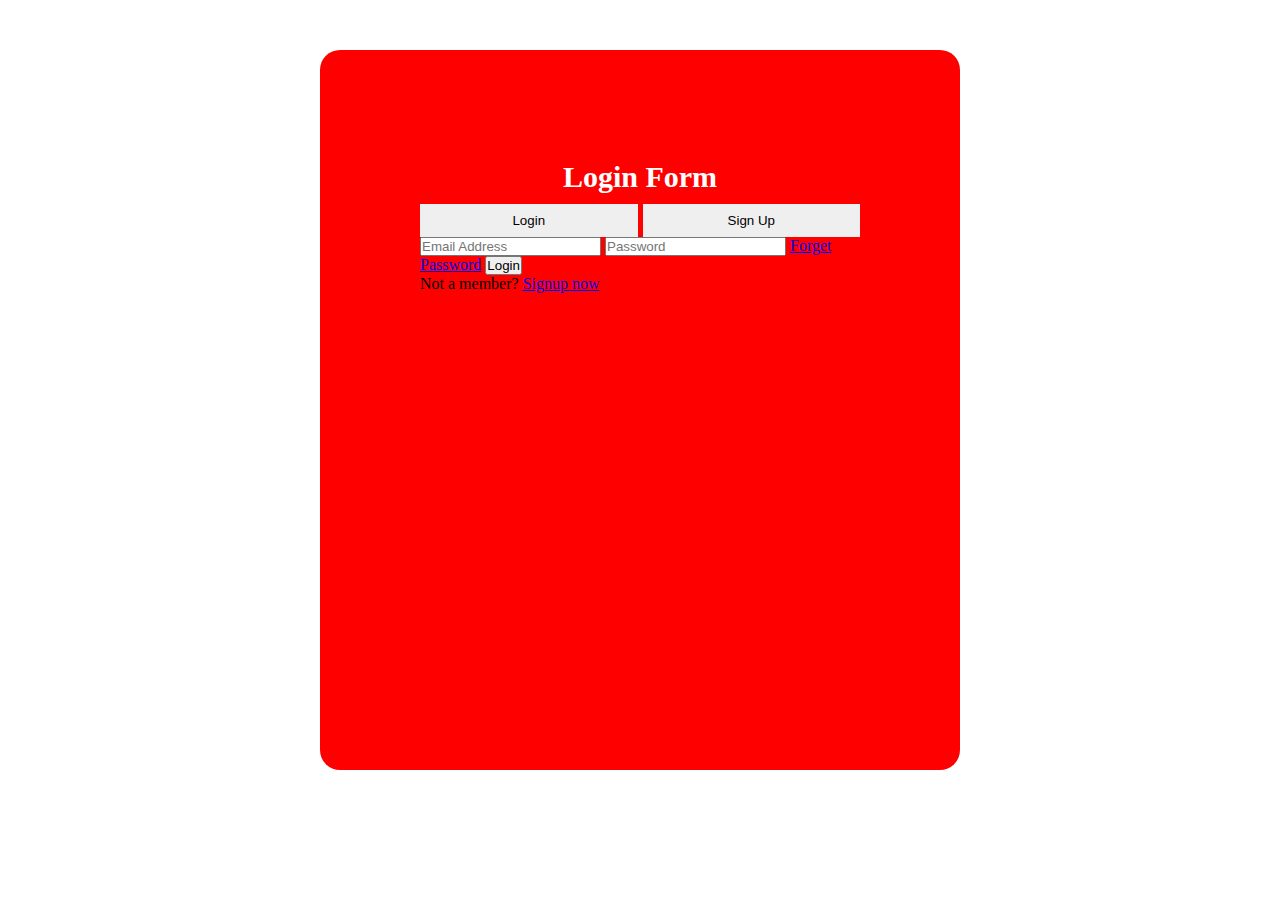
==== Login/index.html @ 33b37d5c "initial commit" ====
<!DOCTYPE html>
<html lang="en">
  <head>
    <meta charset="UTF-8" />
    <meta http-equiv="X-UA-Compatible" content="IE=edge" />
    <meta name="viewport" content="width=device-width, initial-scale=1.0" />
    <link rel="stylesheet" href="style.css" type="text/css" />
    <title>Login Page</title>
  </head>
  <body>
    <div class="content">
      <h2>Login Form</h2>
      <div class="buttons">
        <button>Login</button>
        <button>Sign Up</button>
      </div>
      <form action="" target="-_self" method="post">
        <input type="text" name="email" placeholder="Email Address" />
        <input type="password" name="password" placeholder="Password" />
        <a href="#">Forget Password</a>
        <button type="submit">Login</button>
      </form>
      <p>Not a member? <a href="#">Signup now</a></p>
    </div>
  </body>
</html>
---- Login/style.css ----
* {
  margin: 0;
  padding: 0;
  box-sizing: border-box;
}
div.content {
  background: red;
  padding: 100px;
  width: 50%;
  margin: 50px auto 0 auto;
  height: 80vh;
  border-radius: 20px;
}
h2 {
  color: white;
  margin: 10px 0;
  text-align: center;
  font-size: 30px;
}
div.buttons {
  display: flex;
  background: none;
  justify-content: space-between;
  gap: 5px;
  width: auto;
}
div.buttons button {
  width: 50%;
  outline: 0;
  border: 0;
  padding: 9px 0;
}
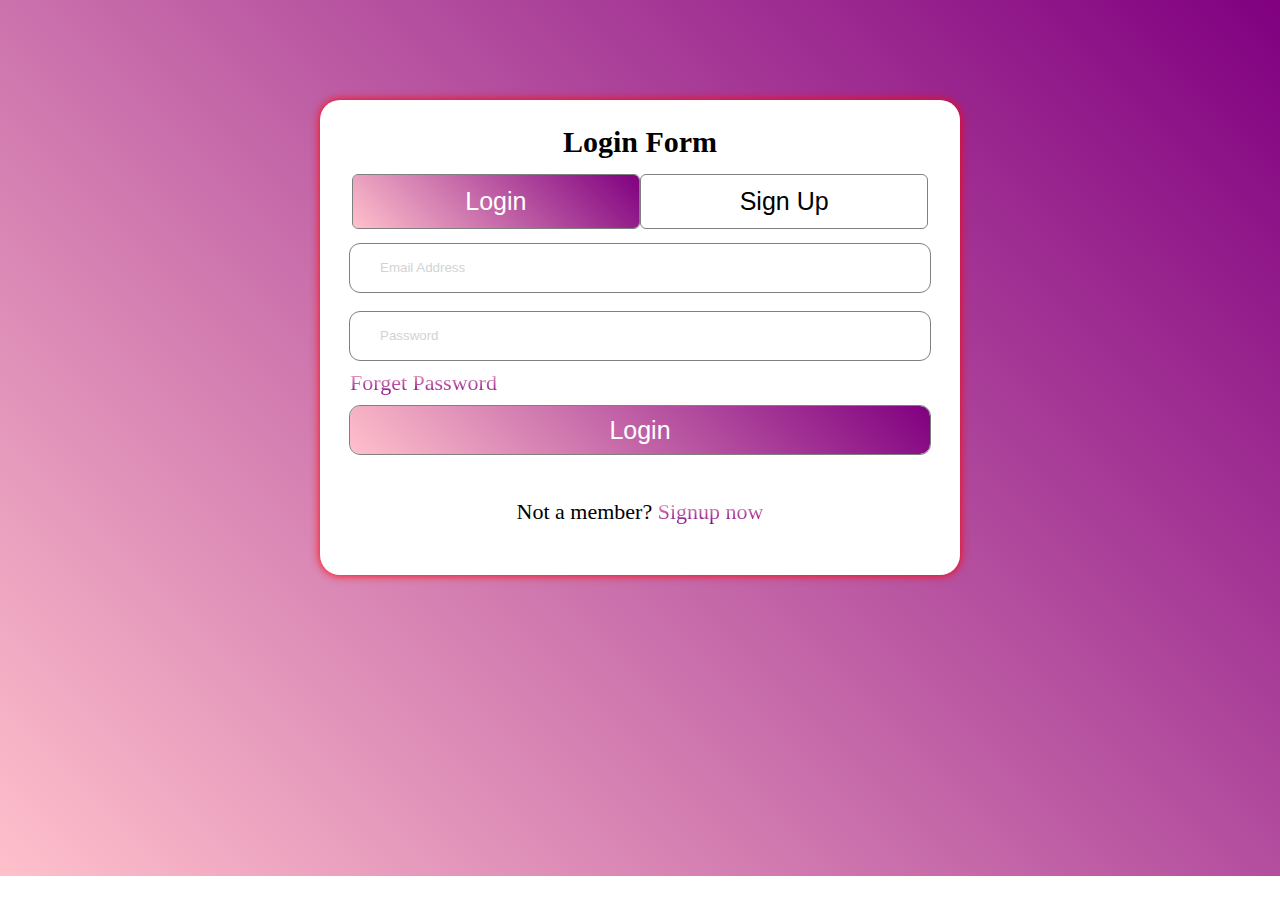
==== commit 2715275d: "modifying folder" ====
--- a/Login/index.html
+++ b/Login/index.html
@@ -9,18 +9,42 @@
   </head>
   <body>
     <div class="content">
-      <h2>Login Form</h2>
+      <h2 class="header">Login Form</h2>
       <div class="buttons">
-        <button>Login</button>
-        <button>Sign Up</button>
+        <button type="submit" class="loginButton">Login</button>
+        <button type="submit" class="signButton">Sign Up</button>
       </div>
-      <form action="" target="-_self" method="post">
-        <input type="text" name="email" placeholder="Email Address" />
-        <input type="password" name="password" placeholder="Password" />
-        <a href="#">Forget Password</a>
-        <button type="submit">Login</button>
-      </form>
-      <p>Not a member? <a href="#">Signup now</a></p>
+
+      <!-- login display -->
+      <div class="view-login">
+        <div class="info">
+          <form action="" target="-_self" method="post">
+            <input type="text" name="email" placeholder="Email Address" />
+            <input type="password" name="password" placeholder="Password" />
+            <a href="#">Forget Password</a>
+            <button type="submit">Login</button>
+          </form>
+          <div class="visit">
+            <p>Not a member? <a href="#">Signup now</a></p>
+          </div>
+        </div>
+      </div>
+
+      <!-- signup display -->
+      <div class="view-sign">
+        <div class="sign">
+          <form action="" target="-_self" method="post">
+            <input type="text" name="name" placeholder="Full Name" />
+            <input type="email" name="email" placeholder="Email Address" />
+            <input type="password" name="password" placeholder="Password" />
+            <button type="submit">Sign Up</button>
+          </form>
+          <div class="visit">
+            <p>Are you a member? <a href="#">Login now</a></p>
+          </div>
+        </div>
+      </div>
     </div>
+    <script src="index.js"></script>
   </body>
 </html>
--- a/Login/style.css
+++ b/Login/style.css
@@ -3,16 +3,22 @@
   padding: 0;
   box-sizing: border-box;
 }
+body {
+  background-image: linear-gradient(-135deg, purple, pink);
+  background-repeat: no-repeat;
+  height: 86.2vh;
+}
 div.content {
-  background: red;
-  padding: 100px;
+  background: white;
+  padding: 15px 10px;
   width: 50%;
-  margin: 50px auto 0 auto;
-  height: 80vh;
+  margin: 100px auto 0 auto;
+  /* height: 80vh; */
   border-radius: 20px;
+  box-shadow: 0 0 10px 0 red;
 }
 h2 {
-  color: white;
+  color: black;
   margin: 10px 0;
   text-align: center;
   font-size: 30px;
@@ -21,12 +27,86 @@
   display: flex;
   background: none;
   justify-content: space-between;
-  gap: 5px;
+  gap: 2px;
   width: auto;
+  padding: 1px;
+  margin: 0 auto;
+  width: 93%;
 }
 div.buttons button {
   width: 50%;
-  outline: 0;
+  color: white;
+  background-image: linear-gradient(-135deg, purple, pink);
+  outline: 1px solid grey;
   border: 0;
-  padding: 9px 0;
+  padding: 12px 0;
+  border-radius: 5px;
+  margin: 5px 0;
+  font-size: 25px;
 }
+div.buttons button:last-child {
+  background: white;
+  color: black;
+}
+div.buttons button:hover {
+  background-image: linear-gradient(180deg, pink, purple);
+  color: white;
+}
+div.info,
+div.sign {
+  background: none;
+  width: auto;
+  display: block;
+  padding: 0 20px;
+}
+
+div.view-login {
+  display: block;
+}
+div.view-sign {
+  display: none;
+}
+
+input {
+  width: 100%;
+  margin: 10px 0;
+  padding: 0 20px;
+  border: 0;
+  outline: 1px solid grey;
+  border-radius: 10px;
+  line-height: 3rem;
+}
+input::placeholder {
+  padding: 0 10px;
+  color: lightgray;
+}
+a {
+  text-decoration: none;
+  font-size: 22px;
+  background: -webkit-linear-gradient(pink, purple);
+  -webkit-background-clip: text;
+  -webkit-text-fill-color: transparent;
+}
+
+form > button {
+  background-image: linear-gradient(-135deg, purple, pink);
+  width: 100%;
+  width: 100%;
+  margin: 10px 0;
+  padding: 0 20px;
+  border: 0;
+  outline: 1px solid grey;
+  border-radius: 10px;
+  line-height: 3rem;
+  color: white;
+  font-size: 25px;
+}
+div.visit {
+  background: none;
+  text-align: center;
+  padding: 5px 0;
+  margin: 30px auto;
+  font-size: 22px;
+}
+
+/* css for sign up */
